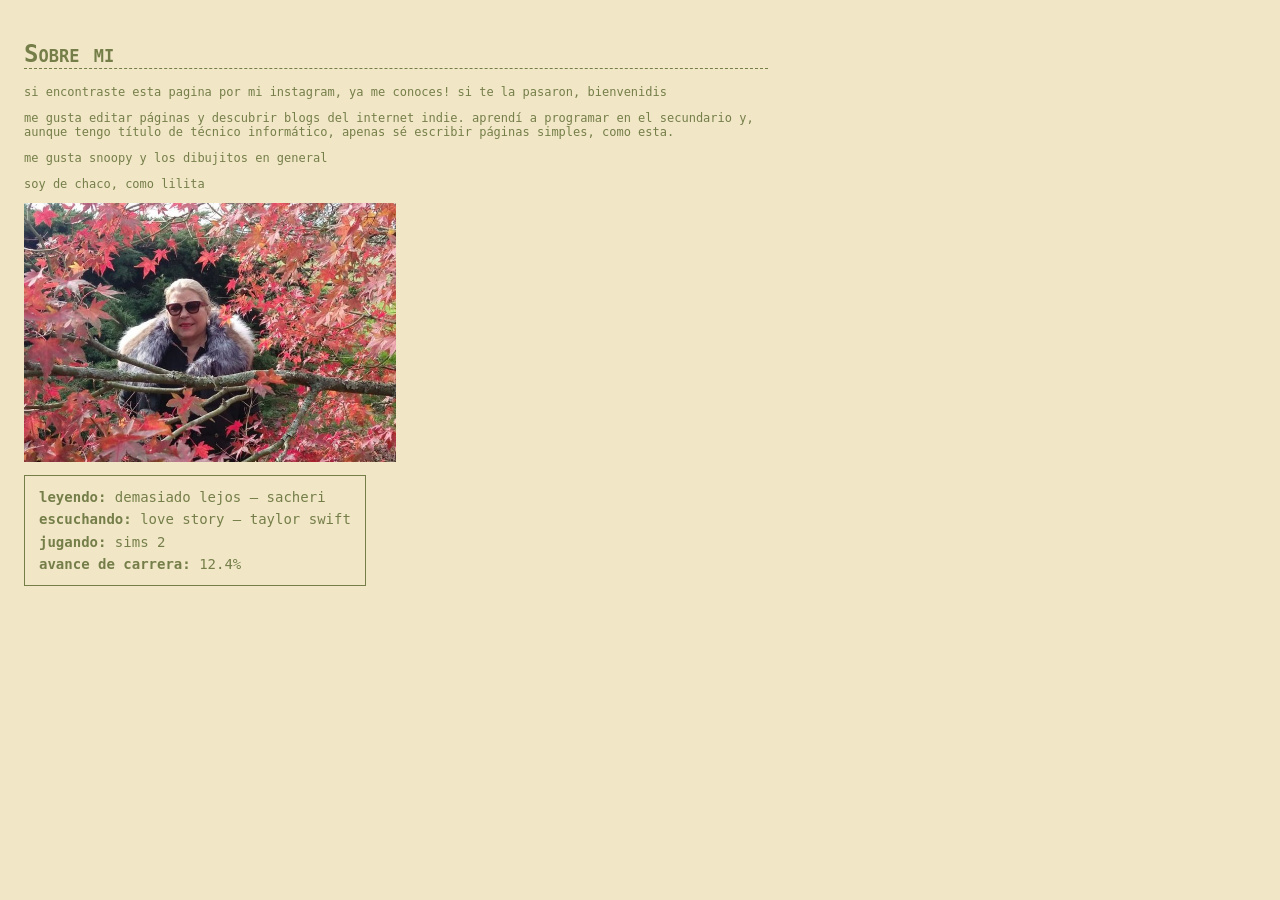
==== about.html @ c2ee86df "Add files via upload" ====
<!DOCTYPE html>
<html>
<head>
	<title></title>
	<link rel="stylesheet" type="text/css" href="style.css">
	<meta name="viewport" content="width=device-width, initial-scale=0.1">
</head>
<body class="page">
	<h1>Sobre mi</h1>
	<p>si encontraste esta pagina por mi instagram, ya me conoces! si te la pasaron, bienvenidis</p>
	<p>me gusta editar páginas y descubrir blogs del internet indie. aprendí a programar en el secundario y, aunque tengo título de técnico informático, apenas sé escribir páginas simples, como esta.</p>
		
	<p>me gusta snoopy y los dibujitos en general</p>
	
	<p>soy de chaco, como lilita</p>
	<img src="images/lili.jpg" style="width: 50%;">
	<br>

	<div class="statusbox">
		<p><b>leyendo:</b> demasiado lejos — sacheri</p>
		<p><b>escuchando:</b> love story — taylor swift</p>
		<p><b>jugando:</b> sims 2</p>
		<p><b>avance de carrera:</b> 12.4%</p>
	</div>

</body>
</html>
---- style.css ----
body {
	background-color: #F1E7C7;
	color: #757e48;
		font-family: "Roboto Mono", monospace;
		font-optical-sizing: auto;
		font-weight: normal;
		font-style: normal;
		font-size: 12px;
		margin: 0;
		padding: 0;
}

img {
	max-width: 100%;
}

a {
	color: #9ca764;
}

.sidebar {
    width: 170px;
    min-height: 100%;
    border-right: 1px solid #9ca764;
    padding: 2rem 2rem;
    position: absolute;
    overflow: auto;
}

.post-list a {
	display: block;
	text-decoration: none;
}

.post-list a:before {
	content: "\00b7";
	margin-left: -12px;
	width: 14px;
	display: inline-block;
}

.title {
	font-size: 32px;
	font-weight: bold;
	letter-spacing: 4px;
	font-variant: small-caps;
}

.subtitle {
	margin-bottom: 24px;
	font-style: italic;
}

.profile img {
	border: 1px solid #9ca764;
	display: inline;
	float: left;
	margin-bottom: 12px;
	margin-right: 6px;
}

.profile .profile-desc {
	display: inline;
}

.profile {
	border: 1px solid #9ca764;
	padding: 12px;
	border-top: 8px solid #9ca764;
	min-height: 60px;
}


.menu a {
	border: 1px solid #9ca764;
	text-decoration: none;
	padding: 4px;
	display: inline-block;
	margin-bottom: 6px;
}

.menu a:hover {
	font-weight: bold;
}

.sidebar a:hover {
	text-decoration: underline;
}

iframe {
	height: 100%;
	width: 100%;
	border: none;
}

.main {
    position: absolute;
    height: 100vh;
    width: calc(100% - 316px);
    margin-left: 316px;
    box-sizing: border-box;
}

.page {
	padding: 24px;
	padding-right: 40vw;
}

html, body {
    scrollbar-width: thin; 
}

::-webkit-scrollbar {
  width: 10px;
}

h1 {
	font-variant: small-caps;
	border-bottom: 1px dashed;
}

.statusbox{
	width: fit-content;
	padding: 10px 14px;
	border: 1px solid #757e48;
	font-size: 14px;
	line-height: 1.6;
	margin-top: 10px;
}

.statusbox p{
	margin: 0;
}

@media (max-width: 768px) {
    .sidebar {
        width: 100%;
        height: auto;
        position: relative;
        border-right: none;
        border-bottom: 1px solid #9ca764;
        padding: 1rem;
        overflow: visible;
    }
    
    .main {
        position: relative;
        width: 100%;
        height: auto;
        margin-left: 0;
        min-height: 60vh;
    }
    
    iframe {
        height: 60vh;
        width: 100%;
    }
    
    .title {
        font-size: 24px;
        letter-spacing: 2px;
    }
    
    .menu a {
        display: inline-block;
        width: 45%;
        text-align: center;
        margin: 2px;
        padding: 8px;
        box-sizing: border-box;
    }
    
    .post-list {
        max-height: 200px;
        overflow-y: auto;
        margin-top: 1rem;
    }
    
    .post-list a {
        font-size: 11px;
        padding: 2px 0;
    }
    
    body {
        font-size: 11px;
    }
    
    .profile img {
        max-width: 60px;
        height: auto;
    }
}

@media (max-width: 480px) {
    body {
        font-size: 10px;
    }
    
    .title {
        font-size: 20px;
    }

    .sidebar{
        height: 300px;
        overflow-x: scroll;
    }
    
    .menu a {
        width: 100%;
        margin: 2px 0;
    }
    
    iframe {
        height: 50vh;
    }
    
    .post-list {
        max-height: 150px;
    }
}
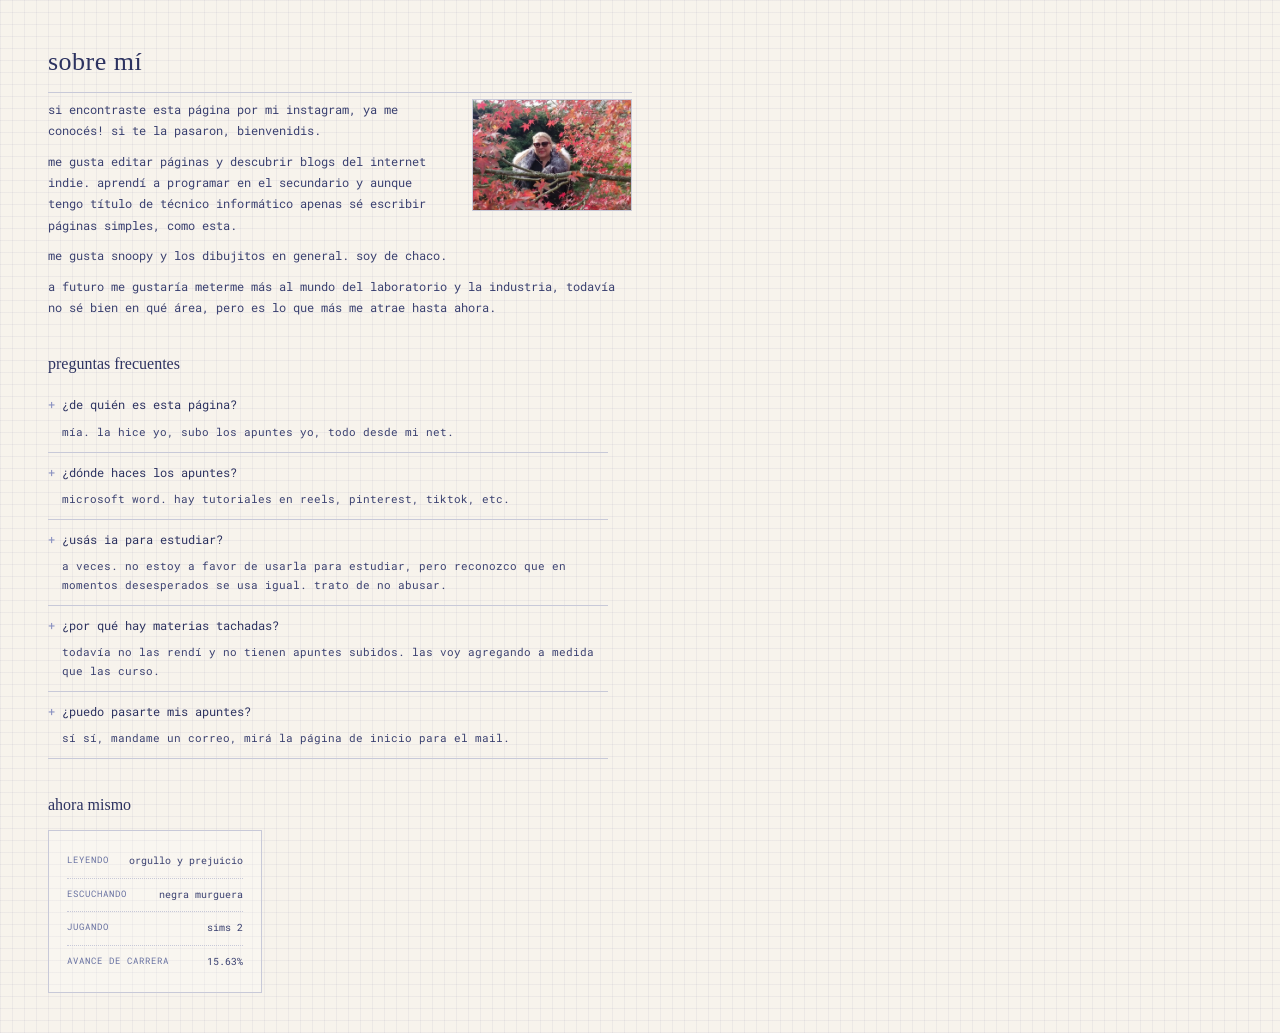
==== commit 3af5e870: "Add files via upload" ====
--- a/about.html
+++ b/about.html
@@ -1,27 +1,100 @@
 <!DOCTYPE html>
-<html>
+<html lang="es">
 <head>
-	<title></title>
+	<title>sobre mí</title>
+	<link href="https://fonts.googleapis.com/css2?family=Roboto+Mono:ital,wght@0,100..700;1,100..700&family=IM+Fell+English:ital@0;1&display=swap" rel="stylesheet">
 	<link rel="stylesheet" type="text/css" href="style.css">
-	<meta name="viewport" content="width=device-width, initial-scale=0.1">
+	<meta charset="utf-8">
+	<meta name="viewport" content="width=device-width, initial-scale=1">
+	<style>
+		.bio-photo {
+			float: right;
+			margin: 0 0 14px 20px;
+			border: 1px solid var(--border);
+		}
+
+		.faq {
+			max-width: 560px;
+			margin: 0.5rem 0 1.5rem;
+		}
+
+		.faq > div {
+			border-bottom: 1px solid var(--border);
+			padding: 10px 0;
+		}
+
+		.faq dt {
+			font-size: 11.5px;
+			color: var(--ink);
+		}
+
+		.faq dt::before {
+			content: "+ ";
+			color: var(--accent);
+		}
+
+		.faq dd {
+			font-size: 11px;
+			color: var(--ink-mid);
+			margin: 8px 0 0;
+			padding-left: 14px;
+		}
+	</style>
 </head>
+
 <body class="page">
-	<h1>Sobre mi</h1>
-	<p>si encontraste esta pagina por mi instagram, ya me conoces! si te la pasaron, bienvenidis</p>
-	<p>me gusta editar páginas y descubrir blogs del internet indie. aprendí a programar en el secundario y, aunque tengo título de técnico informático, apenas sé escribir páginas simples, como esta.</p>
-		
-	<p>me gusta snoopy y los dibujitos en general</p>
+
+	<h1>sobre mí</h1>
+
+	<img class="bio-photo" style="width: 160px;" src="images/lili.jpg" alt="foto">
+
+	<p>si encontraste esta página por mi instagram, ya me conocés! si te la pasaron, bienvenidis.</p>
+
+	<p>me gusta editar páginas y descubrir blogs del internet indie. aprendí a programar en el secundario y aunque tengo título de técnico informático apenas sé escribir páginas simples, como esta.</p>
+
+	<p>me gusta snoopy y los dibujitos en general. soy de chaco.</p>
+
+	<p>a futuro me gustaría meterme más al mundo del laboratorio y la industria, todavía no sé bien en qué área, pero es lo que más me atrae hasta ahora.</p>
+
+	<h2>preguntas frecuentes</h2>
+	<dl class="faq">
+	<div>
+		<dt>¿de quién es esta página?</dt>
+		<dd>mía. la hice yo, subo los apuntes yo, todo desde mi net.</dd>
+	</div>
+
+	<div>
+		<dt>¿dónde haces los apuntes?</dt>
+		<dd>microsoft word. hay tutoriales en reels, pinterest, tiktok, etc.</dd>
+	</div>
+
+	<div>
+		<dt>¿usás ia para estudiar?</dt>
+		<dd>a veces. no estoy a favor de usarla para estudiar, pero reconozco que en momentos desesperados se usa igual. trato de no abusar.</dd>
+	</div>
+
+	<div>
+		<dt>¿por qué hay materias tachadas?</dt>
+		<dd>todavía no las rendí y no tienen apuntes subidos. las voy agregando a medida que las curso.</dd>
+	</div>
 	
-	<p>soy de chaco, como lilita</p>
-	<img src="images/lili.jpg" style="width: 50%;">
-	<br>
+	<div>
+		<dt>¿puedo pasarte mis apuntes?</dt>
+		<dd>sí sí, mandame un correo, mirá la página de inicio para el mail.</dd>
+	</div>
 
+	
+</dl>
+
+	<h2>ahora mismo</h2>
 	<div class="statusbox">
-		<p><b>leyendo:</b> demasiado lejos — sacheri</p>
-		<p><b>escuchando:</b> love story — taylor swift</p>
-		<p><b>jugando:</b> sims 2</p>
-		<p><b>avance de carrera:</b> 12.4%</p>
+		<p><b>leyendo</b> orgullo y prejuicio</p>
+		<p><b>escuchando</b> negra murguera</p>
+		<p><b>jugando</b> sims 2</p>
+		<p><b>avance de carrera</b> 15.63%</p>
 	</div>
+
+	
 
 </body>
 </html>
--- a/style.css
+++ b/style.css
@@ -1,13 +1,39 @@
+@import url('https://fonts.googleapis.com/css2?family=Roboto+Mono:ital,wght@0,100..700;1,100..700&family=IM+Fell+English:ital@0;1&display=swap');
+
+:root {
+	--paper: #F5F0E8;
+	--paper-content: #F7F3EC;
+	--ink: #2C3260;
+	--ink-mid: #3A4070;
+	--ink-light: #6670A0;
+	--ink-faint: #9098C0;
+	--ink-muted: #b0ccb8;
+	--border: #C8C9D8;
+	--accent: #8890C0;
+}
+
+* {
+	box-sizing: border-box;
+}
+
+html, body {
+	margin: 0;
+	padding: 0;
+	scrollbar-width: thin;
+	scrollbar-color: var(--ink-muted) var(--paper);
+}
+
+::-webkit-scrollbar { width: 6px; }
+::-webkit-scrollbar-track { background: var(--paper); }
+::-webkit-scrollbar-thumb { background: var(--ink-muted); border-radius: 3px; }
+
 body {
-	background-color: #F1E7C7;
-	color: #757e48;
-		font-family: "Roboto Mono", monospace;
-		font-optical-sizing: auto;
-		font-weight: normal;
-		font-style: normal;
-		font-size: 12px;
-		margin: 0;
-		padding: 0;
+	background-color: var(--paper);
+	color: var(--ink);
+	font-family: "Roboto Mono", monospace;
+	font-size: 11.5px;
+	font-weight: 400;
+	line-height: 1.7;
 }
 
 img {
@@ -15,76 +41,136 @@
 }
 
 a {
-	color: #9ca764;
+	color: #d80000;
+	text-decoration: none;
+}
+
+a:hover {
+	text-decoration: underline;
+	text-underline-offset: 3px;
 }
 
 .sidebar {
-    width: 170px;
-    min-height: 100%;
-    border-right: 1px solid #9ca764;
-    padding: 2rem 2rem;
-    position: absolute;
-    overflow: auto;
+	width: 190px;
+	min-height: 100vh;
+	border-right: 1px solid var(--border);
+	padding: 2rem 1.5rem;
+	position: fixed;
+	top: 0;
+	left: 0;
+	overflow-y: auto;
+	overflow-x: hidden;
+	background-color: var(--paper);
+}
+
+.title {
+	font-family: "IM Fell English", serif;
+	font-size: 22px;
+	font-weight: 400;
+	letter-spacing: 0.5px;
+	color: var(--ink);
+	line-height: 1.1;
+	margin-bottom: 4px;
+}
+
+.subtitle {
+	font-size: 9.5px;
+	font-style: italic;
+	color: var(--ink-light);
+	letter-spacing: 0.3px;
+	margin-bottom: 16px;
+	padding-bottom: 12px;
+	border-bottom: 1px solid var(--border);
+}
+
+.sidebar > img {
+	display: block;
+	width: 100%;
+	border: 1px solid var(--border);
+	margin-bottom: 12px;
+}
+
+.notice {
+	font-size: 9px;
+	color: var(--ink-light);
+	padding: 5px 7px;
+	border: 1px solid var(--border);
+	border-left: 2px solid var(--accent);
+	background: rgba(255,255,255,0.3);
+	margin-bottom: 14px;
+	line-height: 1.5;
+}
+
+.menu {
+	display: flex;
+	gap: 5px;
+	margin-bottom: 16px;
+}
+
+.menu a {
+	border: 1px solid var(--border);
+	padding: 3px 9px;
+	font-size: 9.5px;
+	color: var(--ink);
+	background: rgba(255,255,255,0.4);
+	letter-spacing: 0.3px;
+	transition: background 0.15s, border-color 0.15s;
+}
+
+.menu a:hover {
+	background: rgba(255,255,255,0.7);
+	border-color: var(--ink-light);
+	text-decoration: none;
+}
+
+.post-list {
+	display: flex;
+	flex-direction: column;
+	gap: 2px;
+}
+
+.post-list b {
+	display: block;
+	font-size: 8.5px;
+	text-transform: uppercase;
+	letter-spacing: 1.8px;
+	color: var(--ink-light);
+	margin-top: 14px;
+	margin-bottom: 5px;
+	padding-bottom: 4px;
+	border-bottom: 1px solid var(--border);
 }
 
 .post-list a {
 	display: block;
+	font-size: 10px;
+	color: var(--ink);
+	padding: 2px 0 2px 9px;
+	border-left: 2px solid transparent;
+	transition: border-color 0.15s, color 0.15s;
+}
+
+.post-list a:hover {
+	border-left-color: var(--ink-light);
+	color: var(--ink-light);
 	text-decoration: none;
 }
 
-.post-list a:before {
-	content: "\00b7";
-	margin-left: -12px;
-	width: 14px;
-	display: inline-block;
-}
-
-.title {
-	font-size: 32px;
-	font-weight: bold;
-	letter-spacing: 4px;
-	font-variant: small-caps;
-}
-
-.subtitle {
-	margin-bottom: 24px;
-	font-style: italic;
-}
-
-.profile img {
-	border: 1px solid #9ca764;
-	display: inline;
-	float: left;
-	margin-bottom: 12px;
-	margin-right: 6px;
-}
-
-.profile .profile-desc {
-	display: inline;
-}
-
-.profile {
-	border: 1px solid #9ca764;
-	padding: 12px;
-	border-top: 8px solid #9ca764;
-	min-height: 60px;
-}
-
-
-.menu a {
-	border: 1px solid #9ca764;
-	text-decoration: none;
-	padding: 4px;
-	display: inline-block;
-	margin-bottom: 6px;
-}
-
-.menu a:hover {
-	font-weight: bold;
-}
-
-.sidebar a:hover {
-	text-decoration: underline;
+.post-list s a {
+	color: var(--ink-muted);
+}
+
+.post-list s a:hover {
+	color: var(--ink-muted);
+	border-left-color: var(--ink-muted);
+}
+
+.main {
+	position: absolute;
+	top: 0;
+	left: 190px;
+	width: calc(100% - 190px);
+	height: 100vh;
 }
 
 iframe {
@@ -93,128 +179,183 @@
 	border: none;
 }
 
-.main {
-    position: absolute;
-    height: 100vh;
-    width: calc(100% - 316px);
-    margin-left: 316px;
-    box-sizing: border-box;
-}
-
 .page {
-	padding: 24px;
-	padding-right: 40vw;
-}
-
-html, body {
-    scrollbar-width: thin; 
-}
-
-::-webkit-scrollbar {
-  width: 10px;
+	padding: 2.5rem 3rem;
+	max-width: 680px;
+	min-height: 100vh;
+	background-color: var(--paper-content);
+	background-image:
+		linear-gradient(rgba(140,145,175,0.1) 1px, transparent 1px),
+		linear-gradient(90deg, rgba(140,145,175,0.1) 1px, transparent 1px);
+	background-size: 12px 12px;
 }
 
 h1 {
-	font-variant: small-caps;
-	border-bottom: 1px dashed;
-}
-
-.statusbox{
+	font-family: "IM Fell English", serif;
+	font-weight: 400;
+	font-size: 26px;
+	letter-spacing: 0.5px;
+	color: var(--ink);
+	border-bottom: 1px solid var(--border);
+	padding-bottom: 8px;
+	margin-top: 0;
+	margin-bottom: 6px;
+}
+
+h2 {
+	font-family: "IM Fell English", serif;
+	font-weight: 400;
+	font-size: 16px;
+	color: var(--ink);
+	margin-top: 2rem;
+	margin-bottom: 6px;
+}
+
+h2 a {
+	color: var(--ink);
+	border-bottom: 1px dashed var(--border);
+}
+
+p {
+	margin: 0 0 0.8em;
+	line-height: 1.85;
+	color: var(--ink-mid);
+}
+
+i {
+	color: var(--ink-light);
+	font-size: 10.5px;
+}
+
+ul {
+	padding-left: 1.2rem;
+	margin: 0.5rem 0 1rem;
+	color: var(--ink-mid);
+}
+
+ul li {
+	margin-bottom: 4px;
+}
+
+ul li::marker {
+	color: var(--ink-light);
+}
+
+.statusbox {
 	width: fit-content;
-	padding: 10px 14px;
-	border: 1px solid #757e48;
-	font-size: 14px;
-	line-height: 1.6;
-	margin-top: 10px;
-}
-
-.statusbox p{
+	max-width: 420px;
+	padding: 14px 18px;
+	border: 1px solid var(--border);
+	font-size: 10px;
+	line-height: 1.7;
+	margin-top: 12px;
+	background: rgba(255,255,255,0.2);
+}
+
+.statusbox p {
+	display: flex;
+	justify-content: space-between;
+	gap: 20px;
 	margin: 0;
+	padding: 7px 0;
+	border-bottom: 1px dotted var(--border);
+}
+
+.statusbox p:last-child {
+	border-bottom: none;
+}
+
+.statusbox b {
+	color: var(--ink-light);
+	font-weight: 400;
+	text-transform: uppercase;
+	font-size: 9px;
+	letter-spacing: 1px;
+}
+
+.menu-toggle {
+	display: none;
+}
+
+.backdrop {
+	display: none;
 }
 
 @media (max-width: 768px) {
-    .sidebar {
-        width: 100%;
-        height: auto;
-        position: relative;
-        border-right: none;
-        border-bottom: 1px solid #9ca764;
-        padding: 1rem;
-        overflow: visible;
-    }
-    
-    .main {
-        position: relative;
-        width: 100%;
-        height: auto;
-        margin-left: 0;
-        min-height: 60vh;
-    }
-    
-    iframe {
-        height: 60vh;
-        width: 100%;
-    }
-    
-    .title {
-        font-size: 24px;
-        letter-spacing: 2px;
-    }
-    
-    .menu a {
-        display: inline-block;
-        width: 45%;
-        text-align: center;
-        margin: 2px;
-        padding: 8px;
-        box-sizing: border-box;
-    }
-    
-    .post-list {
-        max-height: 200px;
-        overflow-y: auto;
-        margin-top: 1rem;
-    }
-    
-    .post-list a {
-        font-size: 11px;
-        padding: 2px 0;
-    }
-    
-    body {
-        font-size: 11px;
-    }
-    
-    .profile img {
-        max-width: 60px;
-        height: auto;
-    }
+	.menu-toggle {
+		display: block;
+		position: fixed;
+		top: 12px;
+		left: 12px;
+		z-index: 1001;
+		width: 38px;
+		height: 38px;
+		border: 1px solid var(--border);
+		background: var(--paper);
+		color: var(--ink);
+		font-size: 16px;
+		cursor: pointer;
+	}
+
+	.backdrop.show {
+		display: block;
+		position: fixed;
+		inset: 0;
+		background: rgba(0,0,0,0.35);
+		z-index: 999;
+	}
+
+	.sidebar {
+		position: fixed;
+		top: 0;
+		left: 0;
+		width: 82%;
+		max-width: 280px;
+		height: 100vh;
+		border-right: 1px solid var(--border);
+		padding: 3.5rem 1.2rem 1.2rem;
+		transform: translateX(-100%);
+		transition: transform 0.25s ease;
+		z-index: 1000;
+		overflow-y: auto;
+	}
+
+	.sidebar.open {
+		transform: translateX(0);
+	}
+
+	.main {
+		position: relative;
+		left: 0;
+		width: 100%;
+		height: 100vh;
+	}
+
+	.title {
+		font-size: 22px;
+	}
+
+	.menu {
+		flex-wrap: wrap;
+	}
+
+	.post-list {
+		max-height: none;
+	}
+
+	.page {
+		padding: 1.5rem 1.2rem;
+	}
 }
 
 @media (max-width: 480px) {
-    body {
-        font-size: 10px;
-    }
-    
-    .title {
-        font-size: 20px;
-    }
-
-    .sidebar{
-        height: 300px;
-        overflow-x: scroll;
-    }
-    
-    .menu a {
-        width: 100%;
-        margin: 2px 0;
-    }
-    
-    iframe {
-        height: 50vh;
-    }
-    
-    .post-list {
-        max-height: 150px;
-    }
-}+	.sidebar {
+		width: 88%;
+		padding: 3.5rem 1rem 1rem;
+	}
+
+	.title {
+		font-size: 20px;
+	}
+}
+
